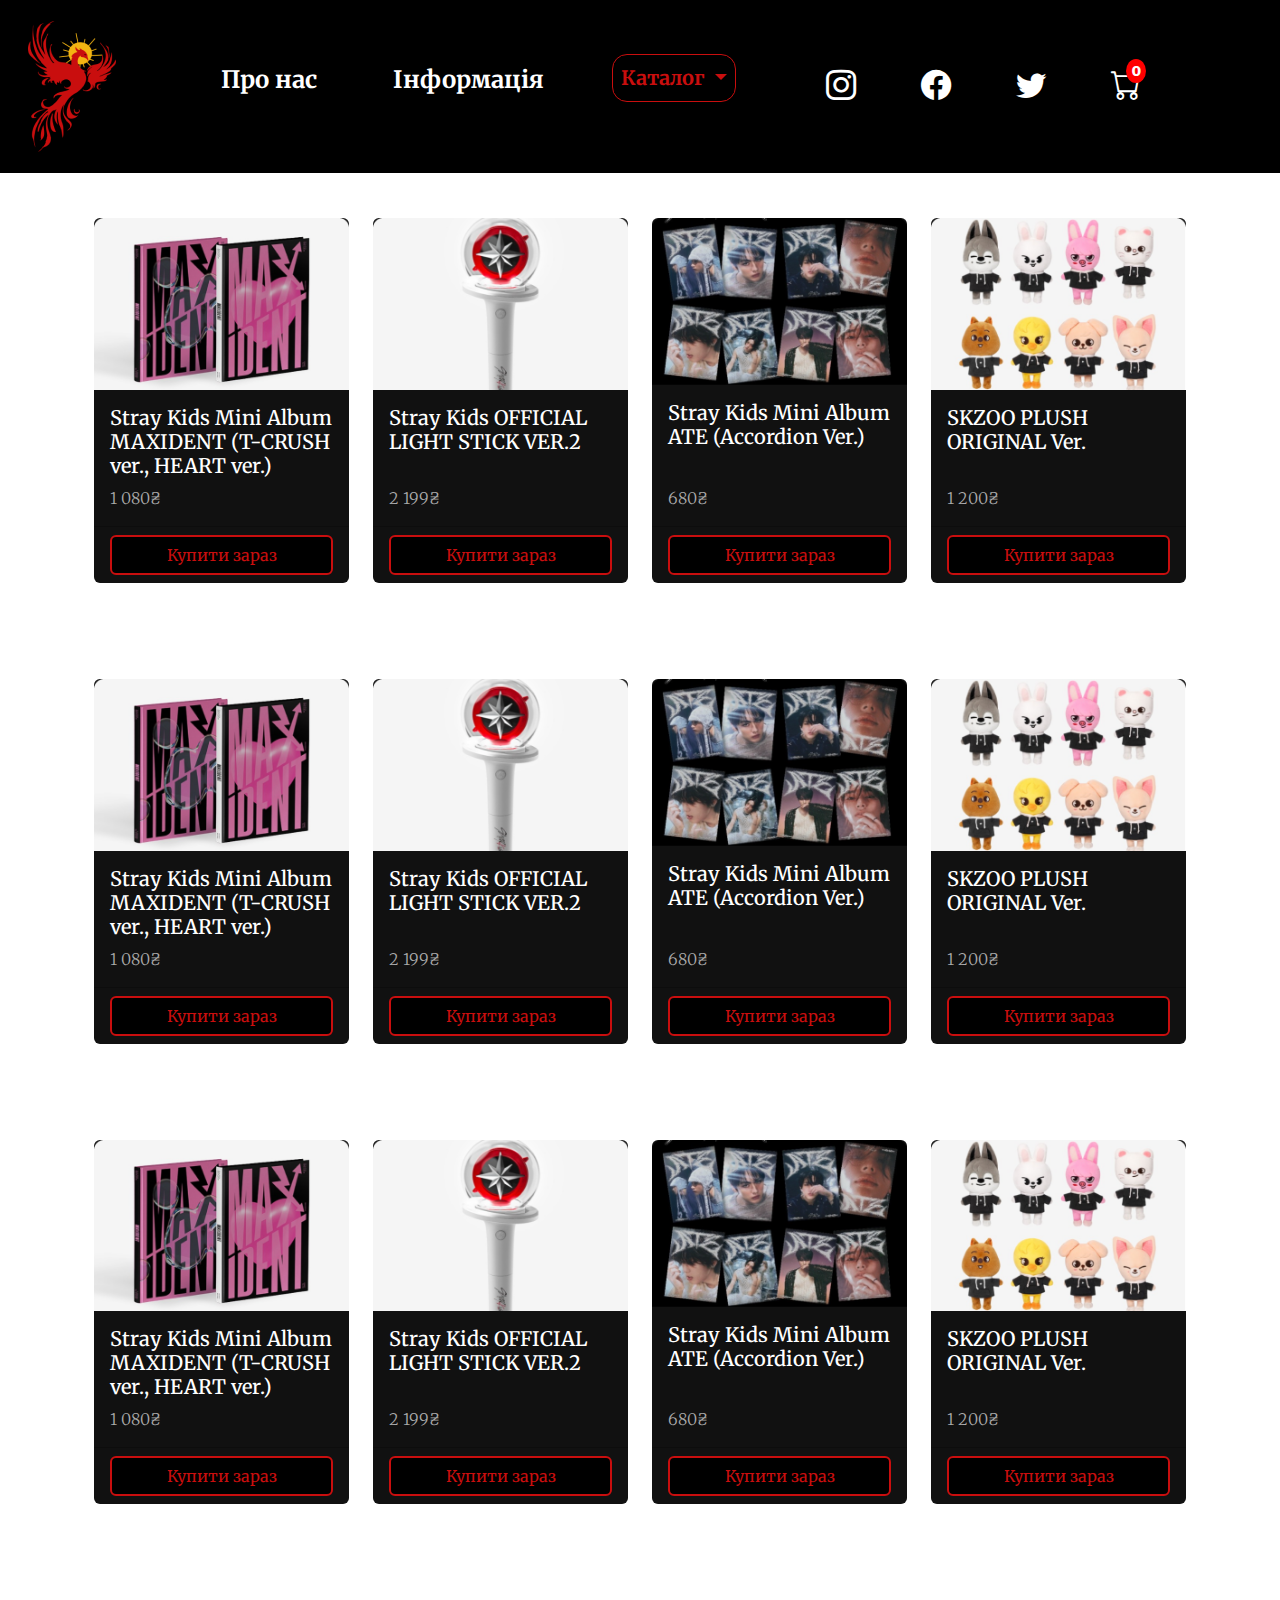
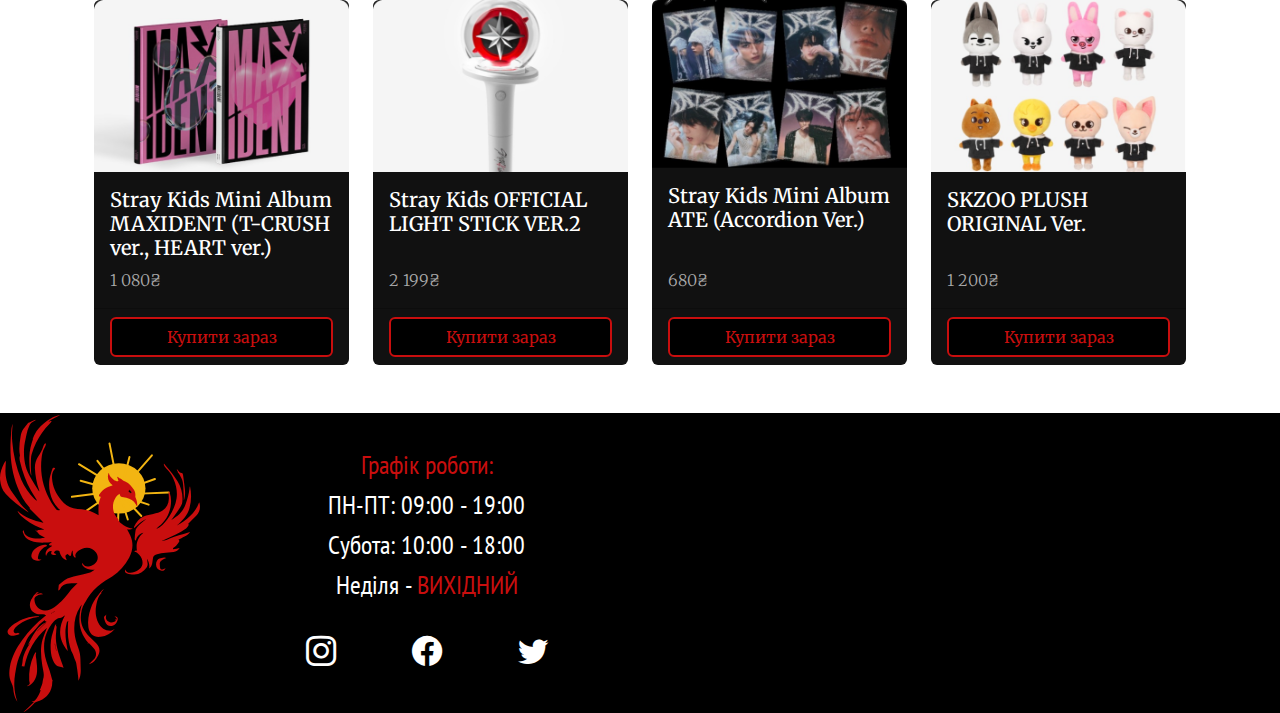
==== choise_product.html @ 31d09625 "gegeg" ====
<!DOCTYPE html>
<html lang="en">

<head>
    <meta charset="UTF-8">
    <meta name="viewport" content="width=device-width, initial-scale=1.0">
    <!-- бутсрап і стилі -->
    <link href="https://cdn.jsdelivr.net/npm/bootstrap-icons/font/bootstrap-icons.css" rel="stylesheet">
    <link rel="stylesheet" href="https://cdn.jsdelivr.net/npm/bootstrap@5.3.3/dist/css/bootstrap.min.css">
    <link rel="stylesheet" href="style.css">

    <!-- Шрифти мають бути -->
    <link rel="preconnect" href="https://fonts.googleapis.com">
    <link rel="preconnect" href="https://fonts.gstatic.com" crossorigin>
    <link
        href="https://fonts.googleapis.com/css2?family=Merriweather:ital,wght@0,300;0,400;0,700;0,900;1,300;1,400;1,700;1,900&family=PT+Sans+Narrow:wght@400;700&display=swap"
        rel="stylesheet">



    <title>Document</title>


</head>

<body>
    <!-- Верхній навбар  -->
    <nav class="navbar navbar-expand-lg bg-body-tertiary ">
        <div class="container-fluid ">
            <a class="navbar-brand" href="golovna.html"> <img src="img/header/логотип 1.png" alt=""></a>
            <button class="navbar-toggler" type="button" data-bs-toggle="collapse" data-bs-target="#navbarNavDropdown"
                aria-controls="navbarNavDropdown" aria-expanded="false" aria-label="Toggle navigation">
                <span class="navbar-toggler-icon"></span>
            </button>
            <div class="collapse navbar-collapse justify-content-center " id="navbarNavDropdown">
                <ul class="navbar-nav navbar-nav ">
                    <li class="nav-item">
                        <a class="nav-link " aria-current="page" href="about_us.html">Про нас</a>
                    </li>
                    <li class="nav-item">
                        <a class="nav-link" href="info.html">Інформація</a>
                    </li>
                    <li class="nav-item dropdown">
                        <a class="nav-link dropdown-toggle" href="#" id="navbarDropdownMenuLink" role="button"
                            data-bs-toggle="dropdown" aria-expanded="false">
                            Каталог
                        </a>

                        <ul class="dropdown-menu" aria-labelledby="navbarDropdownMenuLink">
                            <li class="dropdown-submenu">

                                <!-- Мужики -->
                                <a class="dropdown-item dropdown-toggle" href="choise_product.html" id="mensGroupsDropdown"
                                    role="button" aria-expanded="false">
                                    Чоловічі гурти
                                </a>
                                <ul class="dropdown-menu">
                                    <li><a class="dropdown-item" href="choise_group.html">Stray Kids</a></li>
                                    <li><a class="dropdown-item" href="choise_group.html">EXO</a></li>
                                    <li><a class="dropdown-item" href="choise_group.html">ATEEZ</a></li>
                                    <li><a class="dropdown-item" href="choise_group.html">Zerobaseone</a></li>
                                    <li><a class="dropdown-item" href="choise_group.html">TXT</a></li>
                                    <li><a class="dropdown-item" href="choise_group.html">BTS</a></li>
                                    <li><a class="dropdown-item" href="choise_group.html">Xdinary Heroes</a></li>
                                    <li><a class="dropdown-item" href="choise_group.html">Astro</a></li>
                                    <li><a class="dropdown-item" href="choise_group.html">Enhypen</a></li>
                                    <li><a class="dropdown-item" href="choise_group.html">Seventeen</a></li>
                                    <li><a class="dropdown-item" href="choise_group.html">Список буде доповнюватись </a>
                                    </li>
                                </ul>
                            </li>

                            <!-- Жінки -->
                            <li class="dropdown-submenu">
                                <a class="dropdown-item dropdown-toggle" href="choise_product.html" id="womensGroupsDropdown"
                                    role="button" aria-expanded="false">
                                    Жіночі гурти
                                </a>
                                <ul class="dropdown-menu">
                                    <li><a class="dropdown-item" href="choise_group.html">(G)i-dle</a></li>
                                    <li><a class="dropdown-item" href="choise_group.html">TWICE</a></li>
                                    <li><a class="dropdown-item" href="choise_group.html">Red Velvet</a></li>
                                    <li><a class="dropdown-item" href="choise_group.html">ITZY</a></li>
                                    <li><a class="dropdown-item" href="choise_group.html">New Jeanse</a></li>
                                    <li><a class="dropdown-item" href="choise_group.html">BLACK PINK</a></li>
                                    <li><a class="dropdown-item" href="choise_group.html">MAMAMOO</a></li>
                                    <li><a class="dropdown-item" href="choise_group.html">Aespa</a></li>
                                    <li><a class="dropdown-item" href="choise_group.html">Le Sserafim</a></li>
                                    <li><a class="dropdown-item" href="choise_group.html">Nmixx</a></li>
                                    <li><a class="dropdown-item" href="choise_group.html">Список буде доповнюватись</a>
                                    </li>
                                </ul>
                            </li>
                            <li><a class="dropdown-item" href="#">Все для пакування</a></li>
                            <li><a class="dropdown-item" href="#">Фрібі</a></li>
                            <li><a class="dropdown-item" href="#">Біндери</a></li>
                        </ul>
                    </li>
                    <!-- Соц мережі -->
          <div class="social-icons nav-item">
            <a href="#" class="nav-item"><i class="bi bi-instagram"></i></a>
            <a href="#" class="nav-item"><i class="bi bi-facebook"></i></a>
            <a href="#" class="nav-item"><i class="bi bi-twitter"></i></a>
            <!-- Іконка кошика з кількістю товарів -->
            <a href="#" class="nav-item cart-icon">
              <i class="bi bi-cart"></i>
              <span id="cart-count" class="badge badge-danger">0</span> <!-- Кількість товарів -->
            </a>
          </div>

                </ul>
            </div>
        </div>
    </nav>
















































    <!-- вибір товарів -->

    <div class="container">

        <div class="container py-5">
            <div class="row row-cols-1 row-cols-md-4 g-4">
                <!-- Перша картка -->
                <div class="col">
                    <div class="card h-100">
                        <img src="img/cards_golovna/maxid.png" class="card-img-top" alt="Stray Kids MAXIDENT Album">
                        <div class="card-body">
                            <h5 class="card-title">Stray Kids Mini Album MAXIDENT (T-CRUSH ver., HEART ver.)</h5>
                            <p class="card-text text-danger fw-bold">1 080₴</p>
                        </div>
                        <div class="card-footer text-center">
                            <a href="product.html" class="btn btn-danger w-100">Купити зараз</a>
                        </div>
                    </div>
                </div>

                <!-- Друга картка -->
                <div class="col">
                    <div class="card h-100">
                        <img src="img/cards_golovna/light.png" class="card-img-top" alt="Stray Kids Light Stick">
                        <div class="card-body">
                            <h5 class="card-title">Stray Kids OFFICIAL LIGHT STICK VER.2</h5>
                            <p class="card-text text-danger fw-bold">2 199₴</p>
                        </div>
                        <div class="card-footer text-center">
                            <a href="product copy.html" class="btn btn-danger w-100">Купити зараз</a>
                        </div>
                    </div>
                </div>

                <!-- Третя картка -->
                <div class="col">
                    <div class="card h-100">
                        <img src="img/cards_golovna/ate.png" class="card-img-top" alt="Stray Kids ATE Album">
                        <div class="card-body">
                            <h5 class="card-title">Stray Kids Mini Album ATE (Accordion Ver.)</h5>
                            <p class="card-text text-danger fw-bold">680₴</p>
                        </div>
                        <div class="card-footer text-center">
                            <a href="product.html" class="btn btn-danger w-100">Купити зараз</a>
                        </div>
                    </div>
                </div>

                <!-- Четверта картка -->
                <div class="col">
                    <div class="card h-100">
                        <img src="img/cards_golovna/skzoo.png" class="card-img-top" alt="Stray Kids SKZOO Plush">
                        <div class="card-body">
                            <h5 class="card-title">SKZOO PLUSH ORIGINAL Ver.</h5>
                            <p class="card-text text-danger fw-bold">1 200₴</p>
                        </div>
                        <div class="card-footer text-center">
                            <a href="product.html" class="btn btn-danger w-100">Купити зараз</a>
                        </div>
                    </div>
                </div>
            </div>

        </div>
    </div>




    <div class="container">

        <div class="container py-5">
            <div class="row row-cols-1 row-cols-md-4 g-4">
                <!-- Перша картка -->
                <div class="col">
                    <div class="card h-100">
                        <img src="img/cards_golovna/maxid.png" class="card-img-top" alt="Stray Kids MAXIDENT Album">
                        <div class="card-body">
                            <h5 class="card-title">Stray Kids Mini Album MAXIDENT (T-CRUSH ver., HEART ver.)</h5>
                            <p class="card-text text-danger fw-bold">1 080₴</p>
                        </div>
                        <div class="card-footer text-center">
                            <a href="product.html" class="btn btn-danger w-100">Купити зараз</a>
                        </div>
                    </div>
                </div>

                <!-- Друга картка -->
                <div class="col">
                    <div class="card h-100">
                        <img src="img/cards_golovna/light.png" class="card-img-top" alt="Stray Kids Light Stick">
                        <div class="card-body">
                            <h5 class="card-title">Stray Kids OFFICIAL LIGHT STICK VER.2</h5>
                            <p class="card-text text-danger fw-bold">2 199₴</p>
                        </div>
                        <div class="card-footer text-center">
                            <a href="product.html" class="btn btn-danger w-100">Купити зараз</a>
                        </div>
                    </div>
                </div>

                <!-- Третя картка -->
                <div class="col">
                    <div class="card h-100">
                        <img src="img/cards_golovna/ate.png" class="card-img-top" alt="Stray Kids ATE Album">
                        <div class="card-body">
                            <h5 class="card-title">Stray Kids Mini Album ATE (Accordion Ver.)</h5>
                            <p class="card-text text-danger fw-bold">680₴</p>
                        </div>
                        <div class="card-footer text-center">
                            <a href="product.html" class="btn btn-danger w-100">Купити зараз</a>
                        </div>
                    </div>
                </div>

                <!-- Четверта картка -->
                <div class="col">
                    <div class="card h-100">
                        <img src="img/cards_golovna/skzoo.png" class="card-img-top" alt="Stray Kids SKZOO Plush">
                        <div class="card-body">
                            <h5 class="card-title">SKZOO PLUSH ORIGINAL Ver.</h5>
                            <p class="card-text text-danger fw-bold">1 200₴</p>
                        </div>
                        <div class="card-footer text-center">
                            <a href="product.html" class="btn btn-danger w-100">Купити зараз</a>
                        </div>
                    </div>
                </div>
            </div>

        </div>
    </div>





    <div class="container">

        <div class="container py-5">
            <div class="row row-cols-1 row-cols-md-4 g-4">
                <!-- Перша картка -->
                <div class="col">
                    <div class="card h-100">
                        <img src="img/cards_golovna/maxid.png" class="card-img-top" alt="Stray Kids MAXIDENT Album">
                        <div class="card-body">
                            <h5 class="card-title">Stray Kids Mini Album MAXIDENT (T-CRUSH ver., HEART ver.)</h5>
                            <p class="card-text text-danger fw-bold">1 080₴</p>
                        </div>
                        <div class="card-footer text-center">
                            <a href="product.html" class="btn btn-danger w-100">Купити зараз</a>
                        </div>
                    </div>
                </div>

                <!-- Друга картка -->
                <div class="col">
                    <div class="card h-100">
                        <img src="img/cards_golovna/light.png" class="card-img-top" alt="Stray Kids Light Stick">
                        <div class="card-body">
                            <h5 class="card-title">Stray Kids OFFICIAL LIGHT STICK VER.2</h5>
                            <p class="card-text text-danger fw-bold">2 199₴</p>
                        </div>
                        <div class="card-footer text-center">
                            <a href="product2.html" class="btn btn-danger w-100">Купити зараз</a>
                        </div>
                    </div>
                </div>

                <!-- Третя картка -->
                <div class="col">
                    <div class="card h-100">
                        <img src="img/cards_golovna/ate.png" class="card-img-top" alt="Stray Kids ATE Album">
                        <div class="card-body">
                            <h5 class="card-title">Stray Kids Mini Album ATE (Accordion Ver.)</h5>
                            <p class="card-text text-danger fw-bold">680₴</p>
                        </div>
                        <div class="card-footer text-center">
                            <a href="product.html" class="btn btn-danger w-100">Купити зараз</a>
                        </div>
                    </div>
                </div>

                <!-- Четверта картка -->
                <div class="col">
                    <div class="card h-100">
                        <img src="img/cards_golovna/skzoo.png" class="card-img-top" alt="Stray Kids SKZOO Plush">
                        <div class="card-body">
                            <h5 class="card-title">SKZOO PLUSH ORIGINAL Ver.</h5>
                            <p class="card-text text-danger fw-bold">1 200₴</p>
                        </div>
                        <div class="card-footer text-center">
                            <a href="product.html" class="btn btn-danger w-100">Купити зараз</a>
                        </div>
                    </div>
                </div>
            </div>

        </div>
    </div>





    <div class="container">

        <div class="container py-5">
            <div class="row row-cols-1 row-cols-md-4 g-4">
                <!-- Перша картка -->
                <div class="col">
                    <div class="card h-100">
                        <img src="img/cards_golovna/maxid.png" class="card-img-top" alt="Stray Kids MAXIDENT Album">
                        <div class="card-body">
                            <h5 class="card-title">Stray Kids Mini Album MAXIDENT (T-CRUSH ver., HEART ver.)</h5>
                            <p class="card-text text-danger fw-bold">1 080₴</p>
                        </div>
                        <div class="card-footer text-center">
                            <a href="product.html" class="btn btn-danger w-100">Купити зараз</a>
                        </div>
                    </div>
                </div>

                <!-- Друга картка -->
                <div class="col">
                    <div class="card h-100">
                        <img src="img/cards_golovna/light.png" class="card-img-top" alt="Stray Kids Light Stick">
                        <div class="card-body">
                            <h5 class="card-title">Stray Kids OFFICIAL LIGHT STICK VER.2</h5>
                            <p class="card-text text-danger fw-bold">2 199₴</p>
                        </div>
                        <div class="card-footer text-center">
                            <a href="product.html" class="btn btn-danger w-100">Купити зараз</a>
                        </div>
                    </div>
                </div>

                <!-- Третя картка -->
                <div class="col">
                    <div class="card h-100">
                        <img src="img/cards_golovna/ate.png" class="card-img-top" alt="Stray Kids ATE Album">
                        <div class="card-body">
                            <h5 class="card-title">Stray Kids Mini Album ATE (Accordion Ver.)</h5>
                            <p class="card-text text-danger fw-bold">680₴</p>
                        </div>
                        <div class="card-footer text-center">
                            <a href="product.html" class="btn btn-danger w-100">Купити зараз</a>
                        </div>
                    </div>
                </div>

                <!-- Четверта картка -->
                <div class="col">
                    <div class="card h-100">
                        <img src="img/cards_golovna/skzoo.png" class="card-img-top" alt="Stray Kids SKZOO Plush">
                        <div class="card-body">
                            <h5 class="card-title">SKZOO PLUSH ORIGINAL Ver.</h5>
                            <p class="card-text text-danger fw-bold">1 200₴</p>
                        </div>
                        <div class="card-footer text-center">
                            <a href="product.html" class="btn btn-danger w-100">Купити зараз</a>
                        </div>
                    </div>
                </div>
            </div>

        </div>
    </div>





























    <!-- кнопка прокрутки -->
    <button id="scrollTopBtn" class="btn btn-danger rounded-circle shadow-lg">
        <i class="bi bi-arrow-up"></i>
    </button>










    <!-- Футер -->



    <footer class="bg-black text-white m-0 p-0">
        <div class="container-fluid m-0 p-0">
            <div class="row align-items-center g-0 m-0 p-0"> <!-- g-0 прибирає відступи між колонками -->
                <!-- Логотип -->
                <div class="col-md-2 text-center text-md-start">
                    <img src="img/footer/логотип.svg" alt="Logo" class="img-fluid" style="max-width: 200px;">
                </div>

                <!-- Графік роботи -->
                <div class="col-md-4 text-center footertext">
                    <div class="work">Графік роботи:</div>
                    <div>ПН-ПТ: 09:00 - 19:00</div>
                    <div>Субота: 10:00 - 18:00</div>
                    <div>Неділя - <span class="work">ВИХІДНИЙ</span></div>

                    <div class="social-icons mt-3 d-flex justify-content-center gap-3">
                        <a href="#" class="nav-item"><i class="bi bi-instagram"></i></a>
                        <a href="#" class="nav-item"><i class="bi bi-facebook"></i></a>
                        <a href="#" class="nav-item"><i class="bi bi-twitter"></i></a>
                    </div>
                </div>

                <!-- Карта -->
                <div class="col-md-6 p-0 m-0">
                    <iframe src="https://www.google.com/maps/embed?pb=YOUR_MAP_LINK" class="w-100 d-block"
                        style="height: 300px; border: none; display: block; margin: 0; padding: 0;" allowfullscreen=""
                        loading="lazy">
                    </iframe>
                </div>
            </div>
        </div>
    </footer>















    <!-- Модальне вікно кошика -->

    <div class="modal fade" id="cartModal" tabindex="-1" aria-labelledby="cartModalLabel" aria-hidden="true">
        <div class="modal-dialog modal-dialog-centered">
            <div class="modal-content">
                <div class="modal-header">
                    <h5 class="modal-title" id="cartModalLabel">Кошик</h5>
                    <button type="button" class="btn-close" data-bs-dismiss="modal" aria-label="Close"></button>
                </div>
                <div class="modal-body">
                    <div id="cartItemsContainer">
                        <p class="text-center" id="emptyCartMessage">Кошик порожній</p>
                    </div>
                </div>
                <div class="modal-footer d-flex justify-content-between">
                    <h5 class="fw-bold">Загальна сума: <span id="totalPrice">0</span>₴</h5>
                    <button type="button" class="btn btn-success">Оформити замовлення</button>
                </div>
            </div>
        </div>
    </div>




    <!-- Скрипти -->

    <script src="https://cdn.jsdelivr.net/npm/bootstrap@5.3.3/dist/js/bootstrap.bundle.min.js"></script>
    <script src="https://code.jquery.com/jquery-3.6.0.min.js"></script>
    <script src="script.js"></script>
    <script src="card.js"></script>



</body>

</html>
---- style.css ----
@import './css/header.css';
@import './css/golovna.css';
@import './css/footer.css';
@import './css/about_us.css';
@import './css/info.css';



.textprod{
    font-family: 'PT Sans Narrow';
}



/* кнопка прокрутки */


 #scrollTopBtn {
    position: fixed;
    bottom: 20px;
    right: 20px;
    width: 50px;
    height: 50px;
    font-size: 24px;
    display: none; /* Ховаємо кнопку на початку */
    align-items: center;
    justify-content: center;
    z-index: 1000;
    transition: opacity 0.3s, visibility 0.3s;
}

/* Адаптація для маленьких екранів */
@media (max-width: 768px) {
    #scrollTopBtn {
        width: 45px;
        height: 45px;
        font-size: 20px;
        bottom: 15px;
        right: 15px;
    }
}




/* стилі для кошика */



.cart-icon {
    position: relative;
    display: inline-block;
    cursor: pointer;
  }
  
  #cart-count {
    position: absolute;
    top: -5px;
    right: -5px;
    background-color: red;
    color: white;
    font-size: 14px;
    padding: 5px;
    border-radius: 50%;
  }


  .cart-icon {
    position: relative;
    display: inline-block;
    cursor: pointer;
  }
  
  #cart-count {
    position: absolute;
    top: -5px;
    right: -5px;
    background-color: red;
    color: white;
    font-size: 14px;
    padding: 5px;
    border-radius: 50%;
  }
  


  /* модальне кошика */
  .modal-open {
    overflow: hidden; /* Блокуємо прокручування сторінки */
  }
  
  .modal-backdrop {
    z-index: 1040; /* Залишаємо backdrop поверх всіх елементів */
  }
  

  /* стилі модалки */
  <style>
  /* Задаємо шрифт для всього модального вікна */
  #cartModal {
    font-family: 'PT Sans Narrow', sans-serif;
  }

  /* Колір заголовку модалки */
  .modal-title {
    color: #C90E0E;
  }

  /* Колір для тексту і кнопок у модальному вікні */
  .modal-body,
  .modal-footer {
    color: #333;
  }

  /* Кнопка закриття з новим кольором */
  .btn-close {
    background-color: #C90E0E;
  }

  /* Кнопка "Оформити замовлення" */
  .btn-success {
    background-color: #C90E0E;
    border-color: #C90E0E;
  }

  .btn-success:hover {
    background-color: #A60707;
    border-color: #A60707;
  }
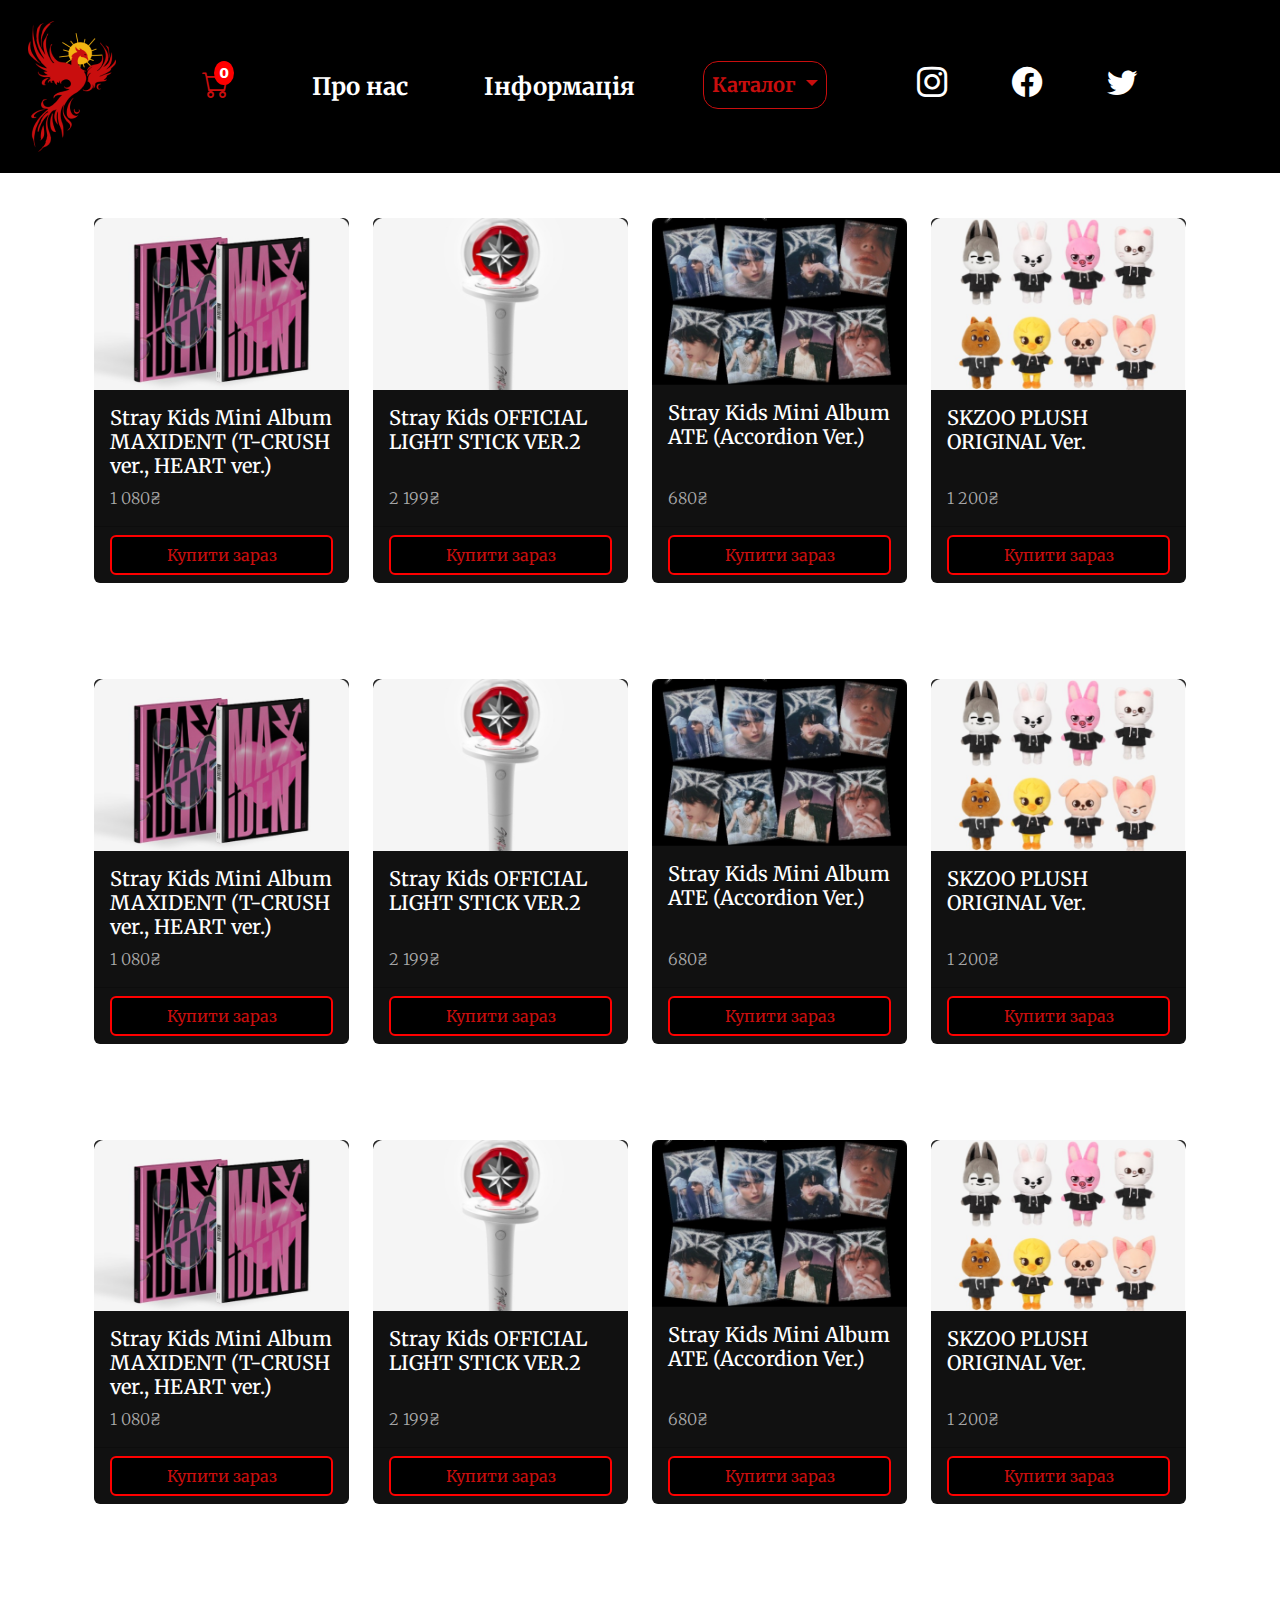
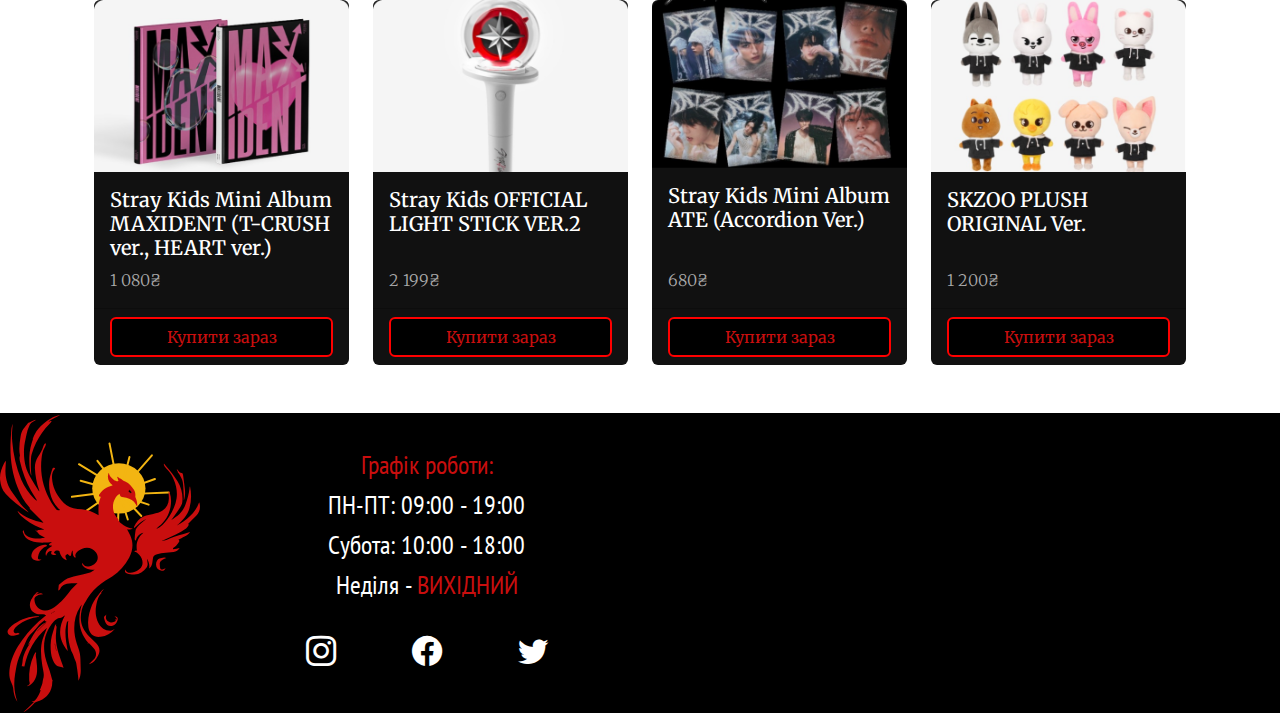
==== commit d43d67ec: "Add files via upload" ====
--- a/choise_product.html
+++ b/choise_product.html
@@ -2,118 +2,126 @@
 <html lang="en">
 
 <head>
-    <meta charset="UTF-8">
-    <meta name="viewport" content="width=device-width, initial-scale=1.0">
-    <!-- бутсрап і стилі -->
-    <link href="https://cdn.jsdelivr.net/npm/bootstrap-icons/font/bootstrap-icons.css" rel="stylesheet">
-    <link rel="stylesheet" href="https://cdn.jsdelivr.net/npm/bootstrap@5.3.3/dist/css/bootstrap.min.css">
-    <link rel="stylesheet" href="style.css">
-
-    <!-- Шрифти мають бути -->
-    <link rel="preconnect" href="https://fonts.googleapis.com">
-    <link rel="preconnect" href="https://fonts.gstatic.com" crossorigin>
-    <link
-        href="https://fonts.googleapis.com/css2?family=Merriweather:ital,wght@0,300;0,400;0,700;0,900;1,300;1,400;1,700;1,900&family=PT+Sans+Narrow:wght@400;700&display=swap"
-        rel="stylesheet">
-
-
-
-    <title>Document</title>
+  <meta charset="UTF-8">
+  <meta name="viewport" content="width=device-width, initial-scale=1.0">
+  <!-- бутсрап і стилі -->
+  <link href="https://cdn.jsdelivr.net/npm/bootstrap-icons/font/bootstrap-icons.css" rel="stylesheet">
+  <link rel="stylesheet" href="https://cdn.jsdelivr.net/npm/bootstrap@5.3.3/dist/css/bootstrap.min.css">
+  <link rel="stylesheet" href="style.css">
+
+  <!-- Шрифти мають бути -->
+  <link rel="preconnect" href="https://fonts.googleapis.com">
+  <link rel="preconnect" href="https://fonts.gstatic.com" crossorigin>
+  <link
+    href="https://fonts.googleapis.com/css2?family=Merriweather:ital,wght@0,300;0,400;0,700;0,900;1,300;1,400;1,700;1,900&family=PT+Sans+Narrow:wght@400;700&display=swap"
+    rel="stylesheet">
+
+
+
+  <title>Document</title>
 
 
 </head>
 
 <body>
-    <!-- Верхній навбар  -->
-    <nav class="navbar navbar-expand-lg bg-body-tertiary ">
-        <div class="container-fluid ">
-            <a class="navbar-brand" href="golovna.html"> <img src="img/header/логотип 1.png" alt=""></a>
-            <button class="navbar-toggler" type="button" data-bs-toggle="collapse" data-bs-target="#navbarNavDropdown"
-                aria-controls="navbarNavDropdown" aria-expanded="false" aria-label="Toggle navigation">
-                <span class="navbar-toggler-icon"></span>
-            </button>
-            <div class="collapse navbar-collapse justify-content-center " id="navbarNavDropdown">
-                <ul class="navbar-nav navbar-nav ">
-                    <li class="nav-item">
-                        <a class="nav-link " aria-current="page" href="about_us.html">Про нас</a>
-                    </li>
-                    <li class="nav-item">
-                        <a class="nav-link" href="info.html">Інформація</a>
-                    </li>
-                    <li class="nav-item dropdown">
-                        <a class="nav-link dropdown-toggle" href="#" id="navbarDropdownMenuLink" role="button"
-                            data-bs-toggle="dropdown" aria-expanded="false">
-                            Каталог
-                        </a>
-
-                        <ul class="dropdown-menu" aria-labelledby="navbarDropdownMenuLink">
-                            <li class="dropdown-submenu">
-
-                                <!-- Мужики -->
-                                <a class="dropdown-item dropdown-toggle" href="choise_product.html" id="mensGroupsDropdown"
-                                    role="button" aria-expanded="false">
-                                    Чоловічі гурти
-                                </a>
-                                <ul class="dropdown-menu">
-                                    <li><a class="dropdown-item" href="choise_group.html">Stray Kids</a></li>
-                                    <li><a class="dropdown-item" href="choise_group.html">EXO</a></li>
-                                    <li><a class="dropdown-item" href="choise_group.html">ATEEZ</a></li>
-                                    <li><a class="dropdown-item" href="choise_group.html">Zerobaseone</a></li>
-                                    <li><a class="dropdown-item" href="choise_group.html">TXT</a></li>
-                                    <li><a class="dropdown-item" href="choise_group.html">BTS</a></li>
-                                    <li><a class="dropdown-item" href="choise_group.html">Xdinary Heroes</a></li>
-                                    <li><a class="dropdown-item" href="choise_group.html">Astro</a></li>
-                                    <li><a class="dropdown-item" href="choise_group.html">Enhypen</a></li>
-                                    <li><a class="dropdown-item" href="choise_group.html">Seventeen</a></li>
-                                    <li><a class="dropdown-item" href="choise_group.html">Список буде доповнюватись </a>
-                                    </li>
-                                </ul>
-                            </li>
-
-                            <!-- Жінки -->
-                            <li class="dropdown-submenu">
-                                <a class="dropdown-item dropdown-toggle" href="choise_product.html" id="womensGroupsDropdown"
-                                    role="button" aria-expanded="false">
-                                    Жіночі гурти
-                                </a>
-                                <ul class="dropdown-menu">
-                                    <li><a class="dropdown-item" href="choise_group.html">(G)i-dle</a></li>
-                                    <li><a class="dropdown-item" href="choise_group.html">TWICE</a></li>
-                                    <li><a class="dropdown-item" href="choise_group.html">Red Velvet</a></li>
-                                    <li><a class="dropdown-item" href="choise_group.html">ITZY</a></li>
-                                    <li><a class="dropdown-item" href="choise_group.html">New Jeanse</a></li>
-                                    <li><a class="dropdown-item" href="choise_group.html">BLACK PINK</a></li>
-                                    <li><a class="dropdown-item" href="choise_group.html">MAMAMOO</a></li>
-                                    <li><a class="dropdown-item" href="choise_group.html">Aespa</a></li>
-                                    <li><a class="dropdown-item" href="choise_group.html">Le Sserafim</a></li>
-                                    <li><a class="dropdown-item" href="choise_group.html">Nmixx</a></li>
-                                    <li><a class="dropdown-item" href="choise_group.html">Список буде доповнюватись</a>
-                                    </li>
-                                </ul>
-                            </li>
-                            <li><a class="dropdown-item" href="#">Все для пакування</a></li>
-                            <li><a class="dropdown-item" href="#">Фрібі</a></li>
-                            <li><a class="dropdown-item" href="#">Біндери</a></li>
-                        </ul>
-                    </li>
-                    <!-- Соц мережі -->
+  <!-- Верхній навбар  -->
+  <nav class="navbar navbar-expand-lg bg-body-tertiary ">
+    <div class="container-fluid ">
+      <a class="navbar-brand" href="golovna.html"> <img src="img/header/логотип 1.png" alt=""></a>
+
+
+
+      <!-- кошик тут буде -->
+
+      <a href="#" class="nav-item cart-icon">
+        <i class="bi bi-cart"></i>
+        <span id="cart-count" class="badge badge-danger">0</span> 
+      </a>
+
+
+      <!-- кнопка бургера -->
+      <button class="navbar-toggler" type="button" data-bs-toggle="collapse" data-bs-target="#navbarNavDropdown"
+        aria-controls="navbarNavDropdown" aria-expanded="false" aria-label="Toggle navigation">
+        <span class="navbar-toggler-icon"></span>
+      </button>
+
+
+
+
+      <div class="collapse navbar-collapse justify-content-center " id="navbarNavDropdown">
+        <ul class="navbar-nav navbar-nav ">
+          <li class="nav-item">
+            <a class="nav-link " aria-current="page" href="about_us.html">Про нас</a>
+          </li>
+          <li class="nav-item">
+            <a class="nav-link" href="info.html">Інформація</a>
+          </li>
+          <li class="nav-item dropdown">
+            <a class="nav-link dropdown-toggle" href="#" id="navbarDropdownMenuLink" role="button"
+              data-bs-toggle="dropdown" aria-expanded="false">
+              Каталог
+            </a>
+
+            <ul class="dropdown-menu" aria-labelledby="navbarDropdownMenuLink">
+              <li class="dropdown-submenu">
+
+                <!-- Мужики -->
+                <a class="dropdown-item dropdown-toggle" href="men.html" id="mensGroupsDropdown" role="button"
+                  aria-expanded="false">
+                  Чоловічі гурти
+                </a>
+                <ul class="dropdown-menu">
+                  <li><a class="dropdown-item" href="choise_group.html">Stray Kids</a></li>
+                  <li><a class="dropdown-item" href="choise_group.html">EXO</a></li>
+                  <li><a class="dropdown-item" href="choise_group.html">ATEEZ</a></li>
+                  <li><a class="dropdown-item" href="choise_group.html">Zerobaseone</a></li>
+                  <li><a class="dropdown-item" href="choise_group.html">TXT</a></li>
+                  <li><a class="dropdown-item" href="choise_group.html">BTS</a></li>
+                  <li><a class="dropdown-item" href="choise_group.html">Xdinary Heroes</a></li>
+                  <li><a class="dropdown-item" href="choise_group.html">Astro</a></li>
+                  <li><a class="dropdown-item" href="choise_group.html">Enhypen</a></li>
+                  <li><a class="dropdown-item" href="choise_group.html">Seventeen</a></li>
+                  <li><a class="dropdown-item" href="choise_group.html">Список буде доповнюватись </a></li>
+                </ul>
+              </li>
+
+              <!-- Жінки -->
+              <li class="dropdown-submenu">
+                <a class="dropdown-item dropdown-toggle" href="#" id="womensGroupsDropdown" role="button"
+                  aria-expanded="false">
+                  Жіночі гурти
+                </a>
+                <ul class="dropdown-menu">
+                  <li><a class="dropdown-item" href="choise_group.html">(G)i-dle</a></li>
+                  <li><a class="dropdown-item" href="choise_group.html">TWICE</a></li>
+                  <li><a class="dropdown-item" href="choise_group.html">Red Velvet</a></li>
+                  <li><a class="dropdown-item" href="choise_group.html">ITZY</a></li>
+                  <li><a class="dropdown-item" href="choise_group.html">New Jeanse</a></li>
+                  <li><a class="dropdown-item" href="choise_group.html">BLACK PINK</a></li>
+                  <li><a class="dropdown-item" href="choise_group.html">MAMAMOO</a></li>
+                  <li><a class="dropdown-item" href="choise_group.html">Aespa</a></li>
+                  <li><a class="dropdown-item" href="choise_group.html">Le Sserafim</a></li>
+                  <li><a class="dropdown-item" href="choise_group.html">Nmixx</a></li>
+                  <li><a class="dropdown-item" href="choise_group.html">Список буде доповнюватись</a></li>
+                </ul>
+              </li>
+              <li><a class="dropdown-item" href="#">Все для пакування</a></li>
+              <li><a class="dropdown-item" href="#">Фрібі</a></li>
+              <li><a class="dropdown-item" href="#">Біндери</a></li>
+            </ul>
+          </li>
+          <!-- Соц мережі -->
           <div class="social-icons nav-item">
             <a href="#" class="nav-item"><i class="bi bi-instagram"></i></a>
             <a href="#" class="nav-item"><i class="bi bi-facebook"></i></a>
             <a href="#" class="nav-item"><i class="bi bi-twitter"></i></a>
-            <!-- Іконка кошика з кількістю товарів -->
-            <a href="#" class="nav-item cart-icon">
-              <i class="bi bi-cart"></i>
-              <span id="cart-count" class="badge badge-danger">0</span> <!-- Кількість товарів -->
-            </a>
-          </div>
-
-                </ul>
-            </div>
-        </div>
-    </nav>
-
-
+           
+           
+
+        </ul>
+      </div>
+    </div>
+  </nav>
 
 
 
@@ -519,11 +527,7 @@
 
 
 
-
-
-
     <!-- Модальне вікно кошика -->
-
     <div class="modal fade" id="cartModal" tabindex="-1" aria-labelledby="cartModalLabel" aria-hidden="true">
         <div class="modal-dialog modal-dialog-centered">
             <div class="modal-content">
@@ -538,12 +542,145 @@
                 </div>
                 <div class="modal-footer d-flex justify-content-between">
                     <h5 class="fw-bold">Загальна сума: <span id="totalPrice">0</span>₴</h5>
-                    <button type="button" class="btn btn-success">Оформити замовлення</button>
-                </div>
-            </div>
-        </div>
-    </div>
-
+                    <button type="button" class="btn btn-custom" id="submitOrderButton" data-bs-toggle="modal" data-bs-target="#orderModal">Оформити замовлення</button>
+                </div>
+            </div>
+        </div>
+    </div>
+
+    <!-- Модальне вікно оформлення замовлення -->
+    <div class="modal fade" id="orderModal" tabindex="-1" aria-labelledby="orderModalLabel" aria-hidden="true">
+        <div class="modal-dialog modal-dialog-centered">
+            <div class="modal-content">
+                <div class="modal-header">
+                    <h5 class="modal-title" id="orderModalLabel">Оформлення замовлення</h5>
+                    <button type="button" class="btn-close" data-bs-dismiss="modal" aria-label="Close"></button>
+                </div>
+                <div class="modal-body">
+                    <form id="orderForm">
+                        <!-- Введення ПІБ -->
+                        <div class="mb-3">
+                            <label for="fullName" class="form-label">Прізвище, ім'я, по батькові</label>
+                            <input type="text" class="form-control" id="fullName" required>
+                        </div>
+
+                        <!-- Введення телефону -->
+                        <div class="mb-3">
+                            <label for="phone" class="form-label">Телефон</label>
+                            <input type="tel" class="form-control" id="phone" required>
+                        </div>
+
+                        <!-- Вибір доставки -->
+                        <div class="mb-3">
+                            <label for="deliveryChoice" class="form-label">Вибір доставки</label>
+                            <select class="form-select" id="deliveryChoice" required>
+                                <option value="pickup">Самовивіз</option>
+                                <option value="novaPoshta">Нова пошта</option>
+                                <option value="ukrPost">Укрпошта</option>
+                            </select>
+                        </div>
+
+                        <!-- Інформація про доставку для Нова пошта -->
+                        <div id="novaPoshtaFields" style="display: none;">
+                            <div class="mb-3">
+                                <label for="region" class="form-label">Область</label>
+                                <input type="text" class="form-control" id="region" list="regionList" placeholder="Введіть область">
+                                <datalist id="regionList">
+                                    <option value="Kyiv">Київ</option>
+                                <option value="Lviv">Львів</option>
+                                <option value="Odessa">Одеська</option>
+                                <option value="Kharkiv">Харків</option>
+                                <option value="Dnipro">Дніпро</option>
+                                <option value="Kherson">Херсон</option>
+                                <option value="Vinnytsia">Вінниця</option>
+                                <option value="Mykolaiv">Миколаїв</option>
+                                <option value="Ternopil">Тернопіль</option>>
+                                <option value="Zhitomir">Житомир</option>
+                                <option value="Cherkasy">Черкаси</option>
+                                <option value="Chernihiv">Чернігів</option>
+                                <option value="Sumy">Суми</option>
+                                <option value="Poltava">Полтава</option>
+                                <option value="Kropyvnytskyi">Кропивницький</option>
+                                <option value="Rivne">Рівне</option>
+                                <option value="Ivano-Frankivsk">Івано-Франківськ</option>
+                                <option value="Chernivtsi">Чернівці</option>
+                                <option value="Zakarpattia">Закарпаття</option>
+                                <option value="Luhansk">Луганська</option>
+                                <option value="Donetsk">Донецька</option>
+                                <option value="Kirovohrad">Кіровоград</option>
+                                <option value="Khmelnytskyi">Хмельницький</option>
+                                </datalist>
+                            </div>
+                            <div class="mb-3">
+                                <label for="city" class="form-label">Місто</label>
+                                <input type="text" class="form-control" id="city" placeholder="Введіть місто">
+                            </div>
+                            <div class="mb-3">
+                                <label for="department" class="form-label">Відділення</label>
+                                <input type="text" class="form-control" id="department" placeholder="Введіть відділення">
+                            </div>
+                        </div>
+
+                        <!-- Інформація для Укрпошта -->
+                        <div id="ukrPostFields" style="display: none;">
+                            <div class="mb-3">
+                                <label for="postcode" class="form-label">Індекс</label>
+                                <input type="text" class="form-control" id="postcode" placeholder="Введіть індекс">
+                            </div>
+                        </div>
+
+                        <!-- Метод оплати -->
+                        <div class="mb-3">
+                            <label class="form-label">Метод оплати</label>
+                            <div class="form-check">
+                                <input class="form-check-input" type="radio" name="paymentChoice" id="payNow" value="payNow" required>
+                                <label class="form-check-label" for="payNow">Оплата зараз</label>
+                            </div>
+                            <div class="form-check">
+                                <input class="form-check-input" type="radio" name="paymentChoice" id="payUponReceiving" value="payUponReceiving" required>
+                                <label class="form-check-label" for="payUponReceiving">Оплата при отриманні</label>
+                            </div>
+                        </div>
+
+                        <!-- Кнопка для оформлення замовлення -->
+                        <button type="button" class="btn btn-custom w-100" id="confirmOrderButton">Підтвердити замовлення</button>
+                    </form>
+                </div>
+            </div>
+        </div>
+    </div>
+
+    <!-- Модальне вікно оплати для "Оплата зараз" -->
+    <div class="modal fade" id="paymentModal" tabindex="-1" aria-labelledby="paymentModalLabel" aria-hidden="true">
+        <div class="modal-dialog modal-dialog-centered">
+            <div class="modal-content payment-modal-content">
+                <div class="modal-header">
+                    <h2>Оплата успішна!</h2>
+                    <button type="button" class="btn-close" data-bs-dismiss="modal" aria-label="Close"></button>
+                </div>
+                <div class="modal-body">
+                    <p>Ваше замовлення було успішно оплачено. Дякуємо за покупку!</p>
+                    <button type="button" class="btn btn-custom" id="goToHomePageButton">Перейти на головну</button>
+                </div>
+            </div>
+        </div>
+    </div>
+
+    <!-- Модальне вікно оплати при отриманні -->
+    <div class="modal fade" id="paymentUponReceivingModal" tabindex="-1" aria-labelledby="paymentUponReceivingModalLabel" aria-hidden="true">
+        <div class="modal-dialog modal-dialog-centered">
+            <div class="modal-content payment-confirmation">
+                <div class="modal-header">
+                    <h2>Оплата при отриманні</h2>
+                    <button type="button" class="btn-close" data-bs-dismiss="modal" aria-label="Close"></button>
+                </div>
+                <div class="modal-body">
+                    <p>Ваше замовлення буде доставлене. Ви зможете оплатити його при отриманні.</p>
+                    <button type="button" class="btn btn-custom" id="goToHomePageUponReceivingButton">Перейти на головну</button>
+                </div>
+            </div>
+        </div>
+    </div>
 
 
 
--- a/style.css
+++ b/style.css
@@ -3,6 +3,8 @@
 @import './css/footer.css';
 @import './css/about_us.css';
 @import './css/info.css';
+@import './css/media.css';
+@import './css/cart.css';
 
 
 
@@ -41,90 +43,3 @@
 }
 
 
-
-
-/* стилі для кошика */
-
-
-
-.cart-icon {
-    position: relative;
-    display: inline-block;
-    cursor: pointer;
-  }
-  
-  #cart-count {
-    position: absolute;
-    top: -5px;
-    right: -5px;
-    background-color: red;
-    color: white;
-    font-size: 14px;
-    padding: 5px;
-    border-radius: 50%;
-  }
-
-
-  .cart-icon {
-    position: relative;
-    display: inline-block;
-    cursor: pointer;
-  }
-  
-  #cart-count {
-    position: absolute;
-    top: -5px;
-    right: -5px;
-    background-color: red;
-    color: white;
-    font-size: 14px;
-    padding: 5px;
-    border-radius: 50%;
-  }
-  
-
-
-  /* модальне кошика */
-  .modal-open {
-    overflow: hidden; /* Блокуємо прокручування сторінки */
-  }
-  
-  .modal-backdrop {
-    z-index: 1040; /* Залишаємо backdrop поверх всіх елементів */
-  }
-  
-
-  /* стилі модалки */
-  <style>
-  /* Задаємо шрифт для всього модального вікна */
-  #cartModal {
-    font-family: 'PT Sans Narrow', sans-serif;
-  }
-
-  /* Колір заголовку модалки */
-  .modal-title {
-    color: #C90E0E;
-  }
-
-  /* Колір для тексту і кнопок у модальному вікні */
-  .modal-body,
-  .modal-footer {
-    color: #333;
-  }
-
-  /* Кнопка закриття з новим кольором */
-  .btn-close {
-    background-color: #C90E0E;
-  }
-
-  /* Кнопка "Оформити замовлення" */
-  .btn-success {
-    background-color: #C90E0E;
-    border-color: #C90E0E;
-  }
-
-  .btn-success:hover {
-    background-color: #A60707;
-    border-color: #A60707;
-  }
-
